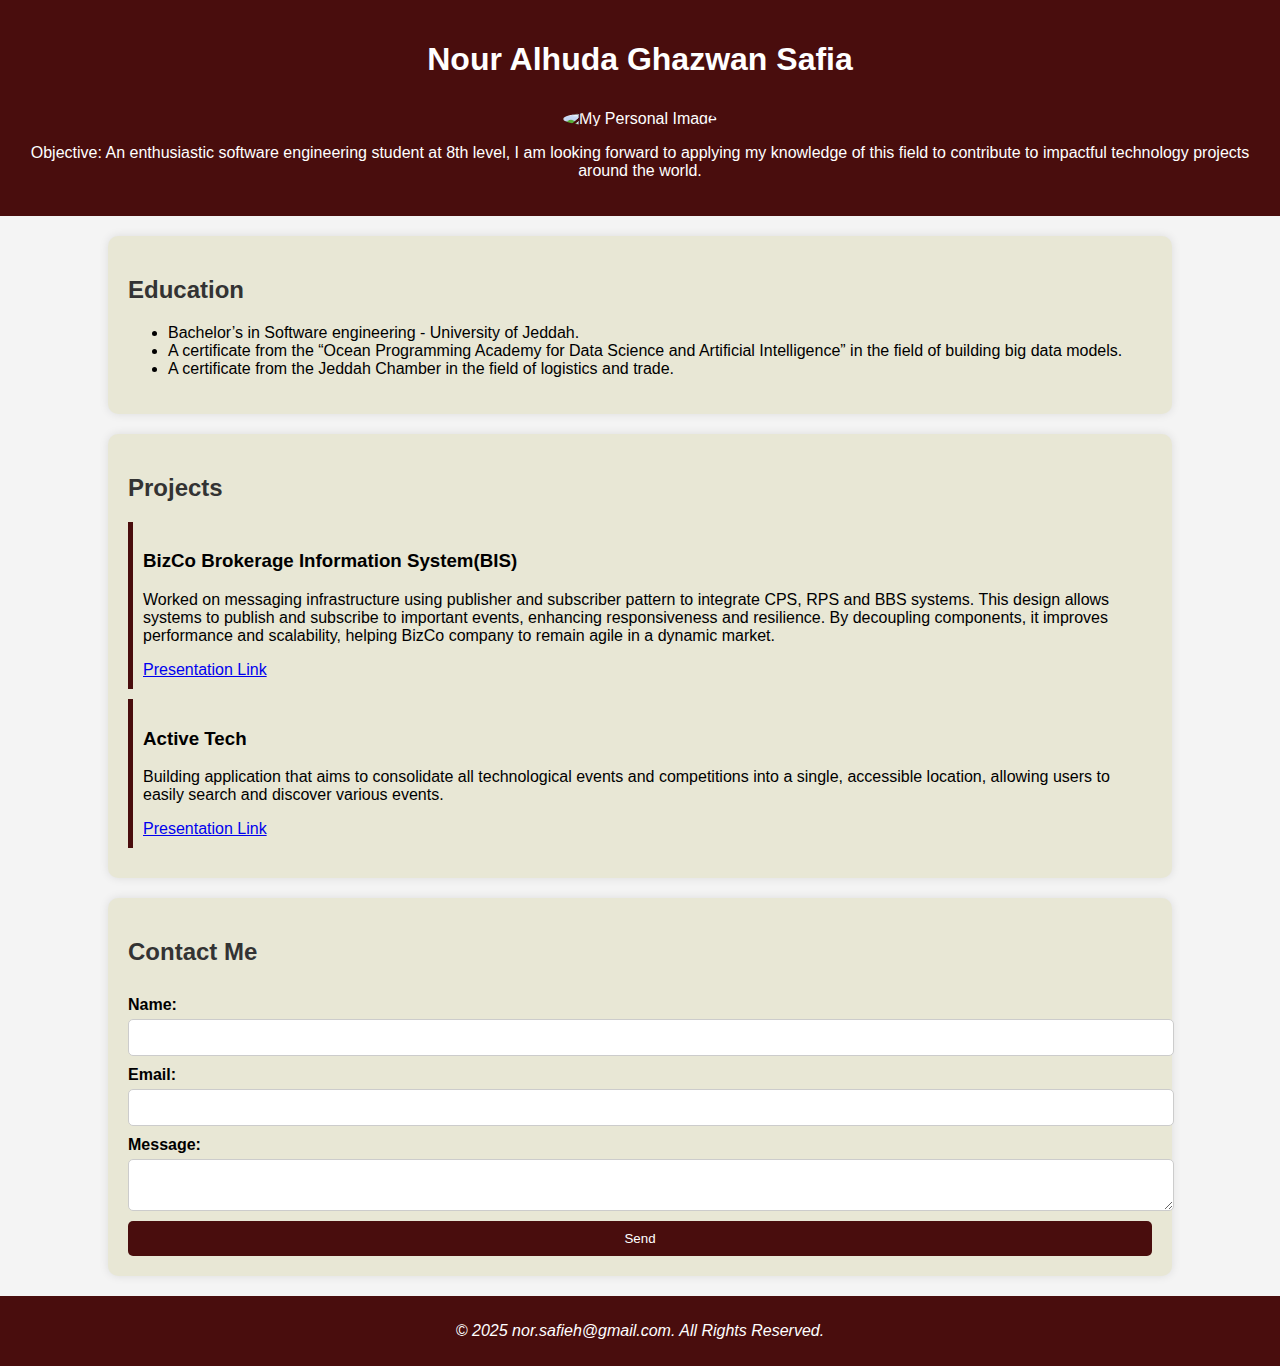
==== NourAlhudaResume.html @ 0e4858c8 "Add files via upload" ====
<!-- Nour Alhuda Ghazwan Safia 2216847 -->
<!DOCTYPE html>
<html lang="en">
<head>
    <meta charset="UTF-8">
    <meta name="viewport" content="width=device-width, initial-scale=1.0">
    <title>My Personal Resume</title>
    <link rel="stylesheet" href="../style.css">
</head>
<body>
    <header>
        <h1>Nour Alhuda Ghazwan Safia</h1>
        <img src="Media/personalimage.jpg" alt="My Personal Image">
        <p>Objective: An enthusiastic software engineering student at 8th level,
         I am looking forward to applying my knowledge of this field to contribute to impactful technology projects around the world.</p>
    </header>
    
    <section id="education">
        <h2>Education</h2>
        <ul>
            <li>Bachelor’s in Software engineering - University of Jeddah.</li>
            <li>A certificate from the “Ocean Programming Academy for Data Science and Artificial Intelligence” in the field of building big data models.</li>
            <li>A certificate from the Jeddah Chamber in the field of logistics and trade.</li>
        </ul>
    </section>
    
    <section id="projects">
        <h2>Projects</h2>
        <div class="project">
            <h3>BizCo Brokerage Information System(BIS)</h3>
            <p>Worked on messaging infrastructure using publisher and subscriber pattern to integrate CPS, RPS and BBS systems.
             This design allows systems to publish and subscribe to important events, enhancing responsiveness and resilience.
             By decoupling components, it improves performance and scalability, helping BizCo company to remain agile in a dynamic market.</p>
            <a href="https://www.canva.com/design/DAGYQJpUYrE/ce6jjZq8x5mmQrmw28S5fg/edit">Presentation Link</a>
        </div>
        <div class="project">
            <h3>Active Tech</h3>
            <p>Building application that aims to consolidate all technological events and competitions into a single,
             accessible location, allowing users to easily search and discover various events.</p>
            <a href="https://www.canva.com/design/DAGXvvFq4ZE/hgHj7YOKTJbvqShYYQuqmw/edit">Presentation Link</a>
        </div>
    </section>
    
    <section id="contact">
        <h2>Contact Me</h2>
        <form action="mailto:nor.safieh@gmail.com" method="POST" enctype="text/plain">
            <label for="name">Name:</label>
            <input type="text" id="name" name="name" required>
            
            <label for="email">Email:</label>
            <input type="email" id="email" name="email" required>
            
            <label for="message">Message:</label>
            <textarea id="message" name="message" required></textarea>
            
            <button type="submit">Send</button>
        </form>
    </section>

    <footer>
        <p><em>&copy; 2025 nor.safieh@gmail.com. All Rights Reserved.</em></p>
    </footer>
</body>
</html>
---- style.css ----
/* Nour Alhuda Ghazwan Safia 2216847 */
body {
    font-family: Arial, sans-serif;
    margin: 0;
    padding: 0;
    background-color: #f4f4f4;
}

header {
    text-align: center;
    background: #490d0d;
    color: white;
    padding: 20px;
}

header img {
    width: 150px;
    border-radius: 50%;
    margin-top: 10px;
}

section {
    width: 80%;
    margin: 20px auto;
    background: rgb(232, 231, 213);
    padding: 20px;
    box-shadow: 0 0 10px rgba(0, 0, 0, 0.1);
    border-radius: 10px;
}

h2 {
    color: #333;
}

.project {
    background: rgb(232, 231, 213);
    padding: 10px;
    margin-bottom: 10px;
    border-left: 5px solid #490d0d;
}

form {
    display: flex;
    flex-direction: column;
}

label {
    margin-top: 10px;
    font-weight: bold;
}

input, textarea {
    padding: 10px;
    margin-top: 5px;
    border: 1px solid #ccc;
    border-radius: 5px;
    width: 100%;
}

button {
    background: #490d0d;
    color: white;
    padding: 10px;
    border: none;
    border-radius: 5px;
    cursor: pointer;
    margin-top: 10px;
}

button:hover {
    background: #555;
}

footer {
    text-align: center;
    padding: 10px;
    background: #490d0d;
    color: white;
    margin-top: 20px;
}

@media (max-width: 768px) {
    section {
        width: 95%;
    }
}
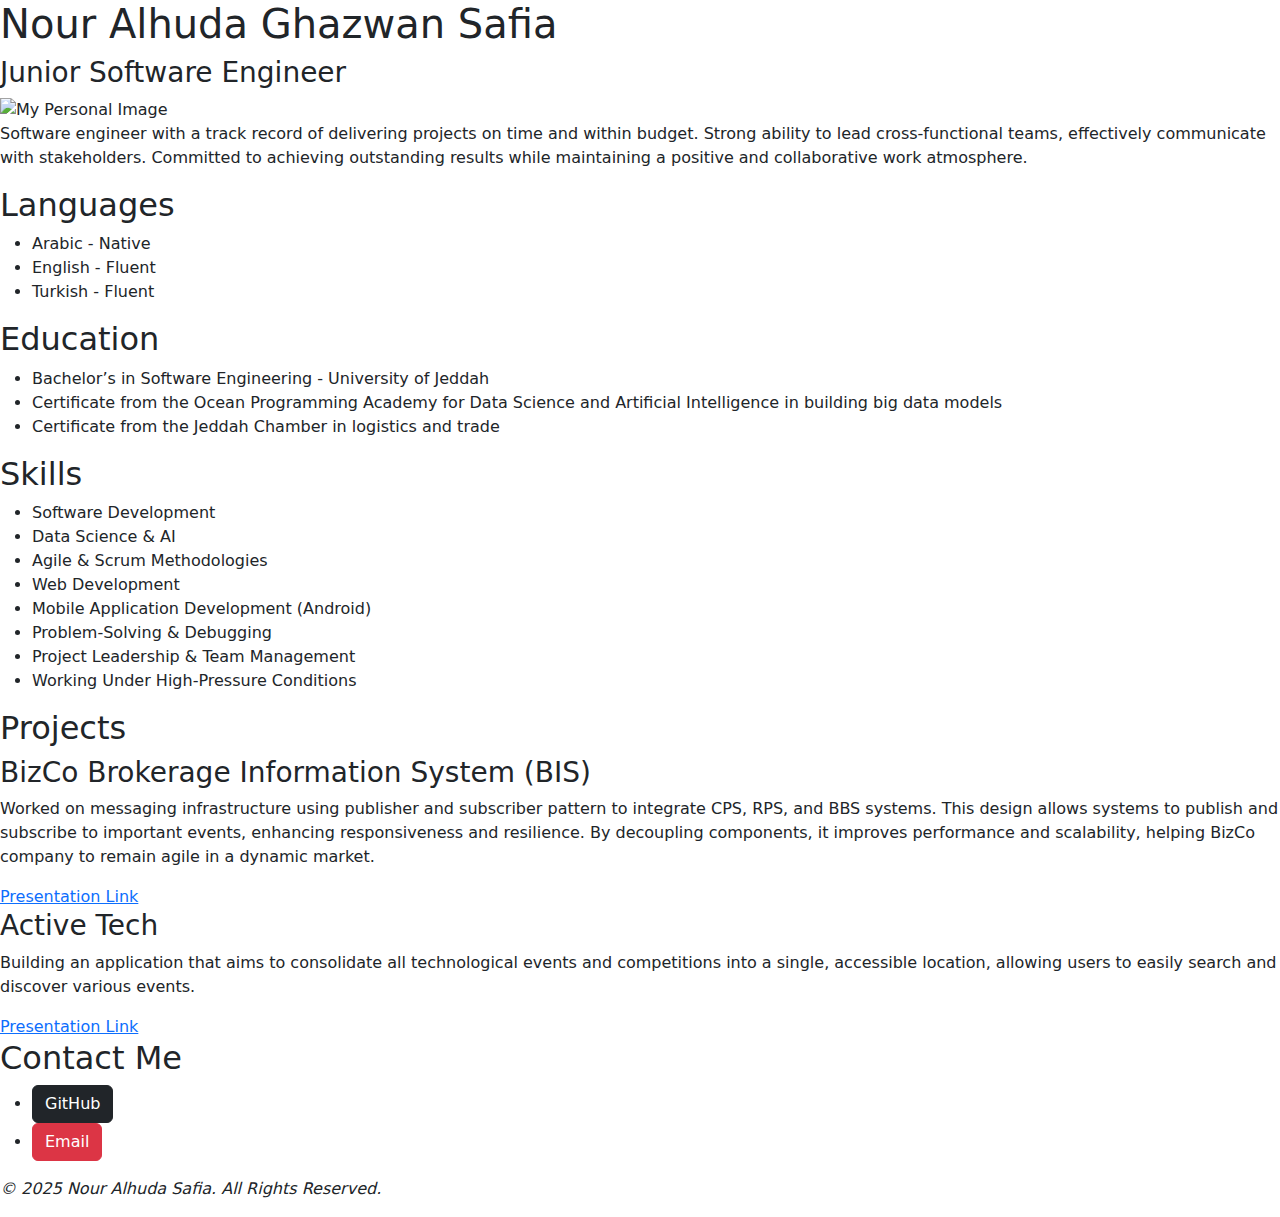
==== commit de5e14d0: "Add files via upload" ====
--- a/NourAlhudaResume.html
+++ b/NourAlhudaResume.html
@@ -5,37 +5,63 @@
     <meta charset="UTF-8">
     <meta name="viewport" content="width=device-width, initial-scale=1.0">
     <title>My Personal Resume</title>
-    <link rel="stylesheet" href="../style.css">
+    <link href="https://cdn.jsdelivr.net/npm/bootstrap@5.3.0/dist/css/bootstrap.min.css" rel="stylesheet">
+    <link rel="stylesheet" href="CSS/style.css">
 </head>
 <body>
     <header>
         <h1>Nour Alhuda Ghazwan Safia</h1>
-        <img src="Media/personalimage.jpg" alt="My Personal Image">
-        <p>Objective: An enthusiastic software engineering student at 8th level,
-         I am looking forward to applying my knowledge of this field to contribute to impactful technology projects around the world.</p>
+        <h3>Junior Software Engineer</h3>
+        <img src="Media/personalimage.png" alt="My Personal Image">
+        <p>Software engineer with a track record of delivering projects on time and within budget.
+         Strong ability to lead cross-functional teams, effectively communicate with stakeholders. 
+         Committed to achieving outstanding results while maintaining a positive and collaborative work atmosphere.</p>
     </header>
-    
+
+    <section id="languages">
+        <h2>Languages</h2>
+        <ul>
+            <li>Arabic - Native</li>
+            <li>English - Fluent</li>
+            <li>Turkish - Fluent</li>
+        </ul>
+    </section>
+
     <section id="education">
         <h2>Education</h2>
         <ul>
-            <li>Bachelor’s in Software engineering - University of Jeddah.</li>
-            <li>A certificate from the “Ocean Programming Academy for Data Science and Artificial Intelligence” in the field of building big data models.</li>
-            <li>A certificate from the Jeddah Chamber in the field of logistics and trade.</li>
+            <li>Bachelor’s in Software Engineering - University of Jeddah</li>
+            <li>Certificate from the Ocean Programming Academy for Data Science and Artificial Intelligence in building big data models</li>
+            <li>Certificate from the Jeddah Chamber in logistics and trade</li>
+        </ul>
+    </section>
+    
+    <section id="skills">
+        <h2>Skills</h2>
+        <ul>
+            <li>Software Development</li>
+            <li>Data Science & AI</li>
+            <li>Agile & Scrum Methodologies</li>
+            <li>Web Development</li>
+            <li>Mobile Application Development (Android)</li>
+            <li>Problem-Solving & Debugging</li>
+            <li>Project Leadership & Team Management</li>
+            <li>Working Under High-Pressure Conditions</li>
         </ul>
     </section>
     
     <section id="projects">
         <h2>Projects</h2>
         <div class="project">
-            <h3>BizCo Brokerage Information System(BIS)</h3>
-            <p>Worked on messaging infrastructure using publisher and subscriber pattern to integrate CPS, RPS and BBS systems.
+            <h3>BizCo Brokerage Information System (BIS)</h3>
+            <p>Worked on messaging infrastructure using publisher and subscriber pattern to integrate CPS, RPS, and BBS systems.
              This design allows systems to publish and subscribe to important events, enhancing responsiveness and resilience.
              By decoupling components, it improves performance and scalability, helping BizCo company to remain agile in a dynamic market.</p>
             <a href="https://www.canva.com/design/DAGYQJpUYrE/ce6jjZq8x5mmQrmw28S5fg/edit">Presentation Link</a>
         </div>
         <div class="project">
             <h3>Active Tech</h3>
-            <p>Building application that aims to consolidate all technological events and competitions into a single,
+            <p>Building an application that aims to consolidate all technological events and competitions into a single,
              accessible location, allowing users to easily search and discover various events.</p>
             <a href="https://www.canva.com/design/DAGXvvFq4ZE/hgHj7YOKTJbvqShYYQuqmw/edit">Presentation Link</a>
         </div>
@@ -43,22 +69,14 @@
     
     <section id="contact">
         <h2>Contact Me</h2>
-        <form action="mailto:nor.safieh@gmail.com" method="POST" enctype="text/plain">
-            <label for="name">Name:</label>
-            <input type="text" id="name" name="name" required>
-            
-            <label for="email">Email:</label>
-            <input type="email" id="email" name="email" required>
-            
-            <label for="message">Message:</label>
-            <textarea id="message" name="message" required></textarea>
-            
-            <button type="submit">Send</button>
-        </form>
+        <ul>
+            <li><a href="https://github.com/noorghazwan" class="btn btn-dark"><i class="bi bi-github"></i> GitHub</a></li>
+            <li><a href="mailto:nor.safieh@gmail.com" class="btn btn-danger"><i class="bi bi-envelope"></i> Email</a></li>
+        </ul>
     </section>
 
     <footer>
-        <p><em>&copy; 2025 nor.safieh@gmail.com. All Rights Reserved.</em></p>
+        <p><em>&copy; 2025 Nour Alhuda Safia. All Rights Reserved.</em></p>
     </footer>
 </body>
-</html>
+</html>